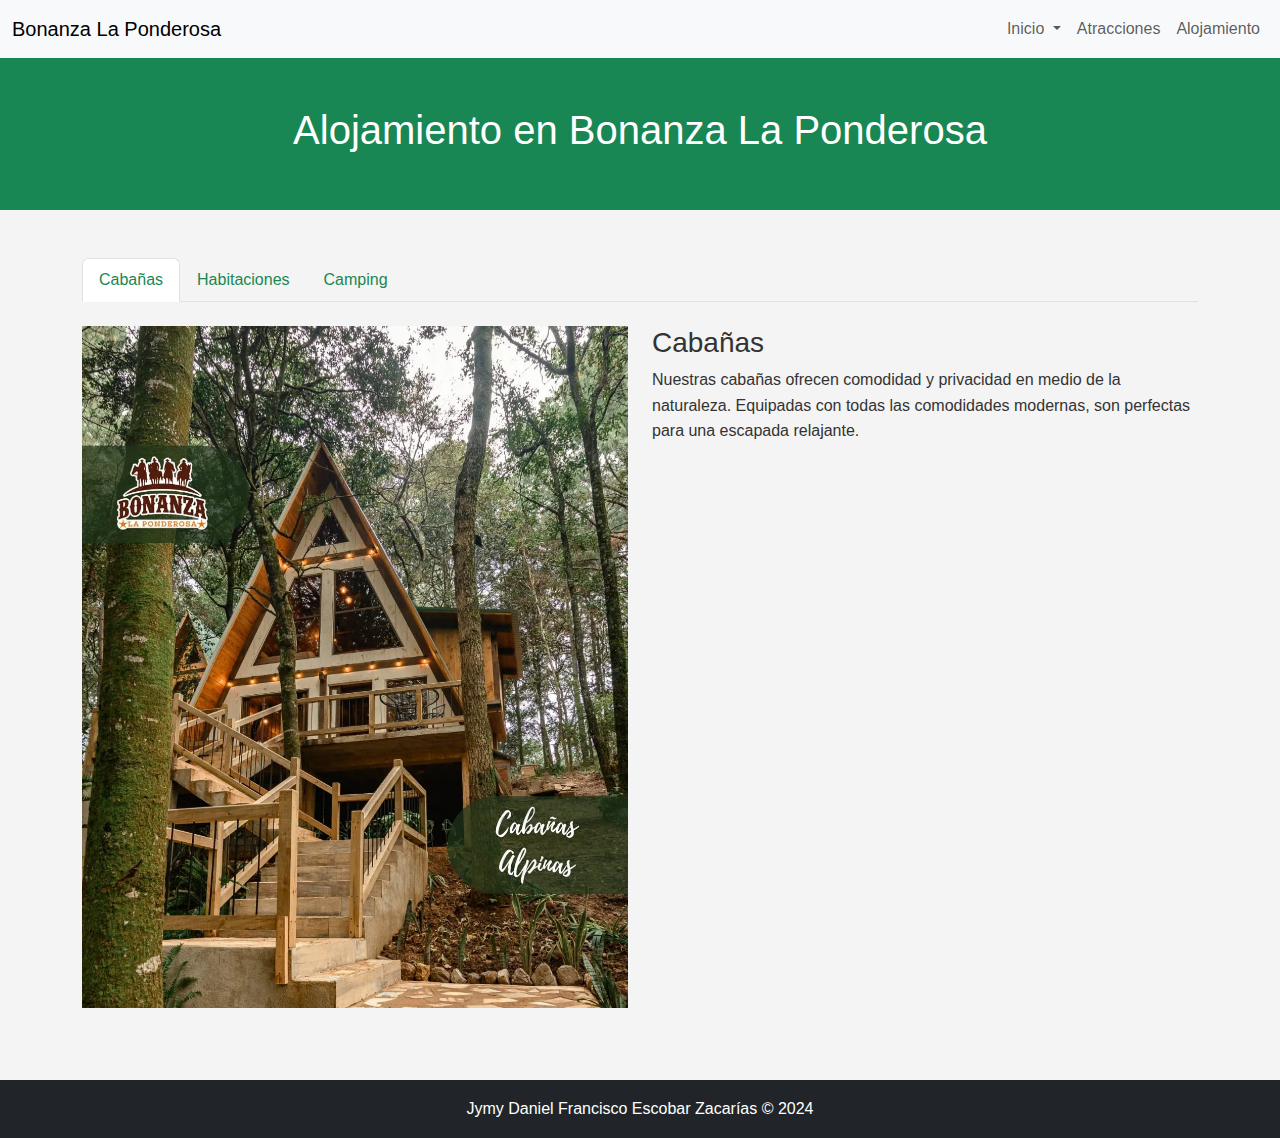
==== alojamiento.html @ 912a3b01 "Se implementan cambios para Hoja de trabajo 3" ====
<!DOCTYPE html>
<html lang="es">

<head>
    <meta charset="UTF-8">
    <meta name="viewport" content="width=device-width, initial-scale=1.0">
    <title>Alojamiento - Bonanza La Ponderosa</title>
    <meta name="description" content="Opciones de alojamiento en Bonanza La Ponderosa.">
    <!-- Bootstrap CSS -->
    <link href="https://cdn.jsdelivr.net/npm/bootstrap@5.3.0-alpha3/dist/css/bootstrap.min.css" rel="stylesheet">
    <link rel="stylesheet" href="style.css">
</head>

<body>

    <!-- Navbar -->
    <nav class="navbar navbar-expand-lg navbar-light bg-light">
        <div class="container-fluid">
            <a class="navbar-brand" href="#">Bonanza La Ponderosa</a>
            <button class="navbar-toggler" type="button" data-bs-toggle="collapse" data-bs-target="#navbarNav"
                aria-controls="navbarNav" aria-expanded="false" aria-label="Toggle navigation">
                <span class="navbar-toggler-icon"></span>
            </button>
            <div class="collapse navbar-collapse" id="navbarNav">
                <ul class="navbar-nav ms-auto">
                    <li class="nav-item dropdown">
                        <a class="nav-link dropdown-toggle" href="./index.html" id="inicioDropdown" role="button">
                            Inicio
                        </a>
                        <ul class="dropdown-menu" aria-labelledby="inicioDropdown">
                            <li><a class="dropdown-item" href="./index.html#Titulo">Titulo</a></li>
                            <li><a class="dropdown-item" href="./index.html#Descripcion">Descripcion</a></li>
                            <li><a class="dropdown-item" href="./index.html#Galeria">Galería</a></li>
                            <li><a class="dropdown-item" href="./index.html#TablaItinerarios">Tabla de itinerarios</a></li>
                            <li><a class="dropdown-item" href="./index.html#ListaActividades">Lista de actividades</a></li>
                            <li><a class="dropdown-item" href="./index.html#Footer">Pie de página</a></li>
                        </ul>
                    </li>
                    <li class="nav-item">
                        <a class="nav-link" href="./atracciones.html">Atracciones</a>
                    </li>
                    <li class="nav-item">
                        <a class="nav-link" href="./alojamiento.html">Alojamiento</a>
                    </li>
                </ul>
            </div>
        </div>
    </nav>

    <!-- Titulo -->
    <section class="text-center p-5 bg-success text-white">
        <h1 class="text-white">Alojamiento en Bonanza La Ponderosa</h1>
    </section>

    <!-- Descripción de Alojamiento -->
    <section class="container mt-5">
        <ul class="nav nav-tabs" id="myTab" role="tablist">
            <li class="nav-item" role="presentation">
                <button class="nav-link active text-success" id="cabanas-tab" data-bs-toggle="tab" data-bs-target="#cabanas"
                    type="button" role="tab" aria-controls="cabanas" aria-selected="true">Cabañas</button>
            </li>
            <li class="nav-item" role="presentation">
                <button class="nav-link text-success" id="habitaciones-tab" data-bs-toggle="tab" data-bs-target="#habitaciones"
                    type="button" role="tab" aria-controls="habitaciones" aria-selected="false">Habitaciones</button>
            </li>
            <li class="nav-item" role="presentation">
                <button class="nav-link text-success" id="camping-tab" data-bs-toggle="tab" data-bs-target="#camping" type="button"
                    role="tab" aria-controls="camping" aria-selected="false">Camping</button>
            </li>
        </ul>
        <div class="tab-content mt-4" id="myTabContent">
            <div class="tab-pane fade show active" id="cabanas" role="tabpanel" aria-labelledby="cabanas-tab">
                <div class="row">
                    <div class="col-md-6 mb-4">
                        <img src="./img/cabania.jpg" class="img-fluid" alt="Cabañas">
                    </div>
                    <div class="col-md-6 mb-4">
                        <h3>Cabañas</h3>
                        <p>Nuestras cabañas ofrecen comodidad y privacidad en medio de la naturaleza. Equipadas con
                            todas las comodidades modernas, son perfectas para una escapada relajante.</p>
                    </div>
                </div>
            </div>
            <div class="tab-pane fade" id="habitaciones" role="tabpanel" aria-labelledby="habitaciones-tab">
                <div class="row">
                    <div class="col-md-6 mb-4">
                        <img src="./img/hospedaje.jpg" class="img-fluid" alt="Habitaciones">
                    </div>
                    <div class="col-md-6 mb-4">
                        <h3>Habitaciones</h3>
                        <p>Nuestras habitaciones son ideales para quienes buscan una estancia cómoda y económica.
                            Disfruta de un ambiente acogedor y de un servicio de calidad.</p>
                    </div>
                </div>
            </div>
            <div class="tab-pane fade" id="camping" role="tabpanel" aria-labelledby="camping-tab">
                <div class="row">
                    <div class="col-md-6 mb-4">
                        <img src="./img/camping.jpg"
                            class="img-fluid" alt="Camping">
                    </div>
                    <div class="col-md-6 mb-4">
                        <h3>Camping</h3>
                        <p>Si prefieres una experiencia al aire libre, nuestra área de camping es perfecta para ti.
                            Conéctate con la naturaleza y disfruta de la tranquilidad del entorno.</p>
                    </div>
                </div>
            </div>
        </div>
    </section>

    <!-- Footer -->
    <footer class="bg-dark text-white text-center py-3 mt-5">
        Jymy Daniel Francisco Escobar Zacarías © 2024
    </footer>

    <!-- Bootstrap JS -->
    <script src="https://cdn.jsdelivr.net/npm/bootstrap@5.3.0-alpha3/dist/js/bootstrap.bundle.min.js"></script>
</body>

</html>
---- style.css ----
/* Estilos generales */
body {
    font-family: 'Arial', sans-serif;
    line-height: 1.6;
    margin: 0;
    padding: 0;
    background-color: #f4f4f4;
    color: #333;
}

h1, h2 {
    color: #2c3e50;
}

a {
    text-decoration: none;
    color: #3498db;
}

a:hover {
    color: #2980b9;
}

/* Sección de Indice */
#Indice {
    background-color: #ecf0f1;
    padding: 20px;
}

#Indice h2 {
    text-align: center;
    margin-bottom: 15px;
}

#Indice ul {
    list-style-type: none;
    padding: 0;
    text-align: center;
}

#Indice ul li {
    display: inline;
    margin-right: 15px;
}

.nav-item.dropdown:hover .dropdown-menu {
    display: block;
    margin-top: 0;
}

/* Sección Titulo */
#Titulo {
    background-color: #3498db;
    padding: 30px 0;    
}

#Titulo h1 {
    color: white;
    text-align: center;
}

/* Sección Descripción */
#Descripcion {
    padding: 20px;
    text-align: center;
    max-width: 800px;
    margin: 0 auto;
}

#Descripcion p {
    font-size: 18px;
    margin-bottom: 20px;
}

#Descripcion iframe {
    width: 100%;
    max-width: 600px;
    height: 400px;
    border: 0;
}

/* Sección Galería */
#Galeria {
    padding: 20px;
    text-align: center;
}

#Galeria img {
    width: 100%;
    max-width: 450px;
    height: 400px;
    margin: 10px;
    border-radius: 5px;
    box-shadow: 0 0 10px rgba(0, 0, 0, 0.1);
    transition: transform 0.3s ease-in-out;
}

#Galeria img:hover {
    background-color: rgba(0, 0, 0, 0.5);
    transform: scale(1.05);
    -webkit-transform: scale(1.05);
    -moz-transform: scale(1.05);
    -ms-transform: scale(1.05);
    -o-transform: scale(1.05);
}


#Carousel img {
    width: 100%;
    height: 700px;
    margin: 10px;
    border-radius: 5px;
    box-shadow: 0 0 10px rgba(0, 0, 0, 0.1);
    transition: transform 0.3s ease-in-out;
}

/* Sección Tabla de Itinerarios */
#TablaItinerarios {
    padding: 20px;
    text-align: center;
}

#TablaItinerarios table {
    width: 100%;
    max-width: 800px;
    margin: 0 auto;
    border-collapse: collapse;
    background-color: white;
}

#TablaItinerarios th, #TablaItinerarios td {
    padding: 10px;
    border: 1px solid #ddd;
    text-align: center;
}

#TablaItinerarios th {
    background-color: #3498db;
    color: white;
}

/* Sección Lista de Actividades */
#ListaActividades {
    padding: 20px;
    height: 550px;
    text-align: center;
}

#ListaActividades ul {
    padding: 0;
    margin: 0;
    display: inline-block;
    text-align: left;
}

#ListaActividades ul li {
    padding: 5px;
    font-size: 18px;
}

/* Footer */
#Footer {
    background-color: #2c3e50;
    color: white;
    text-align: center;
    padding: 15px 0;
    position: fixed;
    width: 100%;
    bottom: 0;
}


#atracciones img {
    height: 400px;
}



/* Pantallas grandes: 1200px o más */
@media (min-width: 1200px) {
    #Galeria {
        padding: 40px;
    }
    #Galeria img {
        max-width: 300px;
        height: 400px;
    }
}

/* Pantallas medianas: de 768px a 1199px */
@media (min-width: 768px) and (max-width: 1199px) {
    #Galeria {
        padding: 30px;
    }
    #Galeria img {
        max-width: 45%;
        height: 400px;
    }
}

/* Pantallas pequeñas: menos de 768px */
@media (max-width: 767px) {
    #Galeria {
        padding: 20px;
    }
    #Galeria img {
        max-width: 90%;
        height: 400px;
    }
}
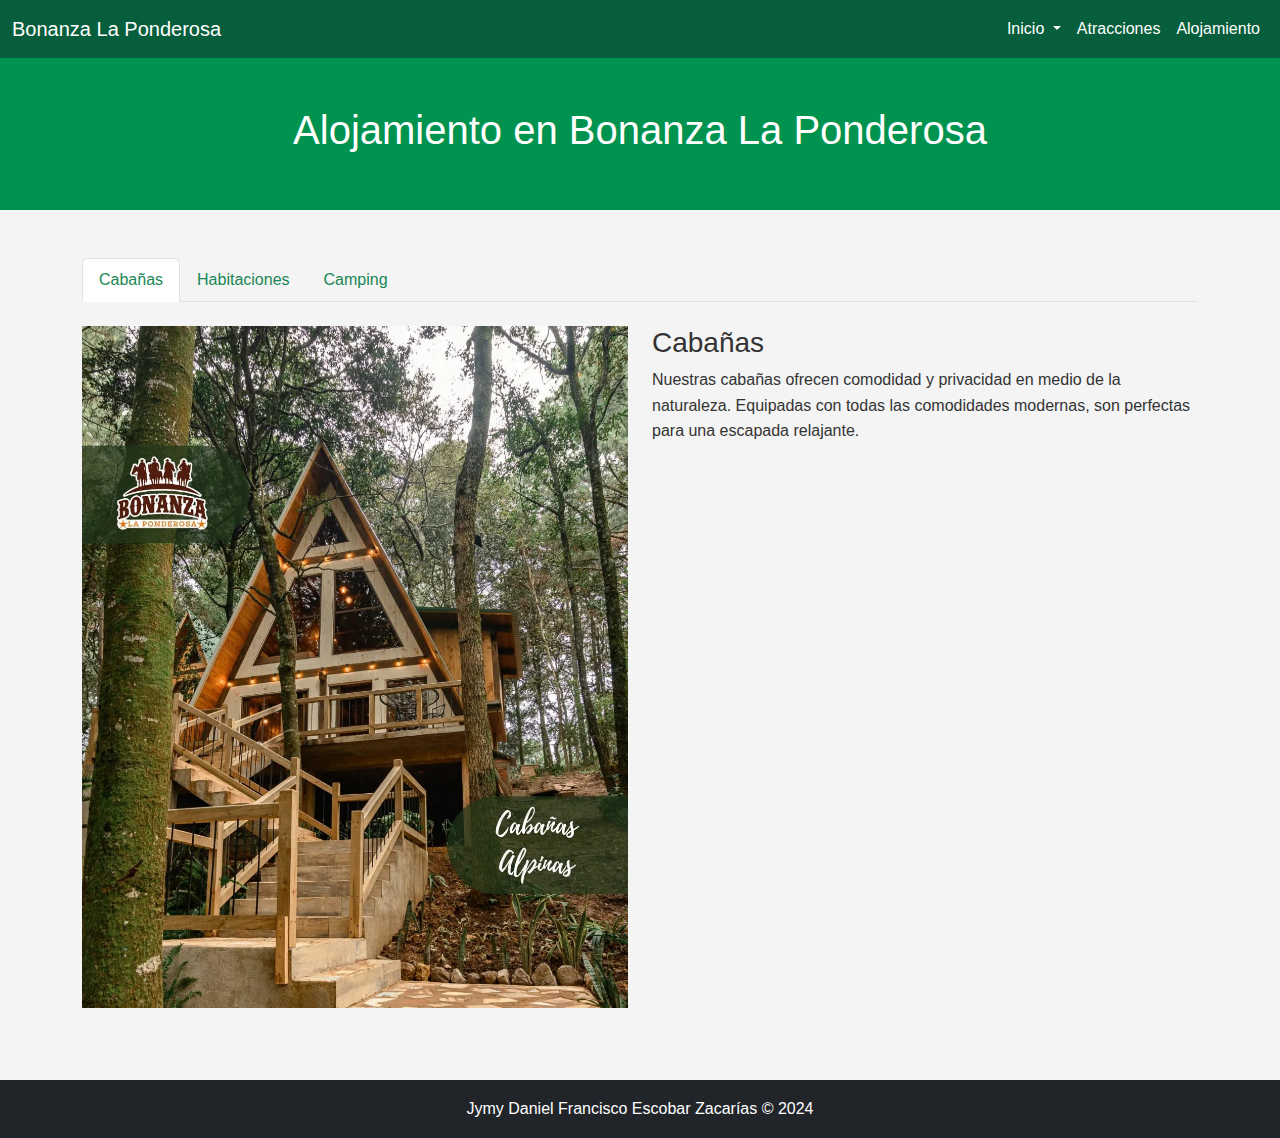
==== commit d04f9127: "Se cambia color" ====
--- a/alojamiento.html
+++ b/alojamiento.html
@@ -14,7 +14,7 @@
 <body>
 
     <!-- Navbar -->
-    <nav class="navbar navbar-expand-lg navbar-light bg-light">
+    <nav class="navbar navbar-expand-lg">
         <div class="container-fluid">
             <a class="navbar-brand" href="#">Bonanza La Ponderosa</a>
             <button class="navbar-toggler" type="button" data-bs-toggle="collapse" data-bs-target="#navbarNav"
@@ -48,7 +48,7 @@
     </nav>
 
     <!-- Titulo -->
-    <section class="text-center p-5 bg-success text-white">
+    <section class="text-center p-5 color1 text-white">
         <h1 class="text-white">Alojamiento en Bonanza La Ponderosa</h1>
     </section>
 
--- a/style.css
+++ b/style.css
@@ -21,6 +21,17 @@
     color: #2980b9;
 }
 
+.navbar{
+    background-color: #075e3c !important;
+} 
+
+.navbar a {
+    color: white !important;
+}
+
+.color1 {
+    background-color: rgb(0 147 79);
+}
 /* Sección de Indice */
 #Indice {
     background-color: #ecf0f1;
@@ -50,7 +61,6 @@
 
 /* Sección Titulo */
 #Titulo {
-    background-color: #3498db;
     padding: 30px 0;    
 }
 
@@ -164,7 +174,6 @@
     color: white;
     text-align: center;
     padding: 15px 0;
-    position: fixed;
     width: 100%;
     bottom: 0;
 }
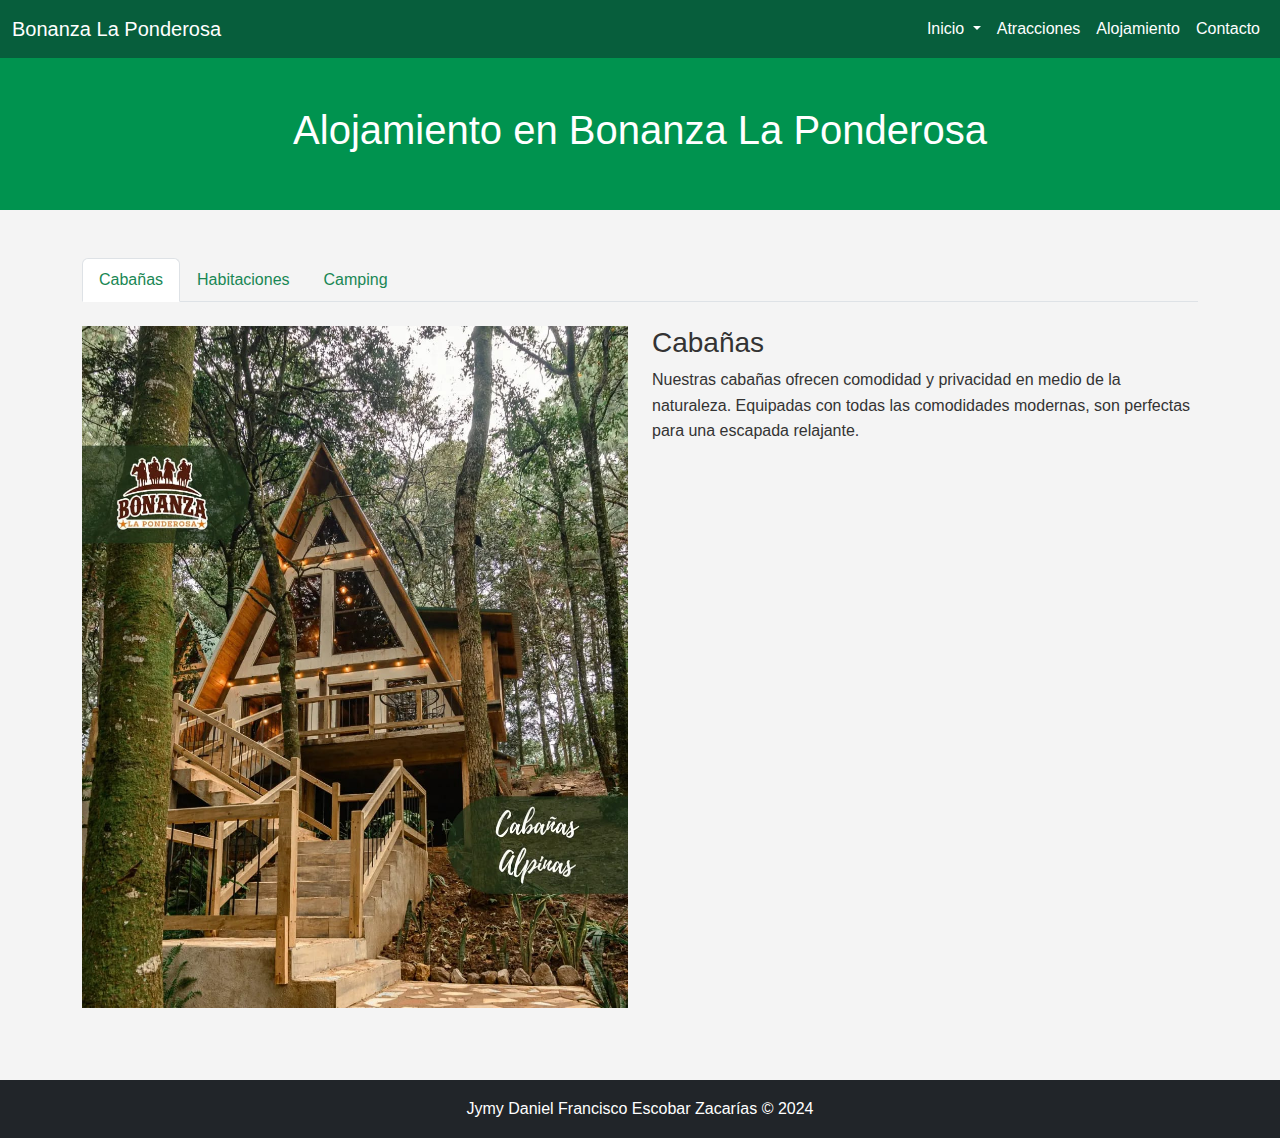
==== commit 94263d96: "Se agregan cambios con js" ====
--- a/alojamiento.html
+++ b/alojamiento.html
@@ -8,15 +8,15 @@
     <meta name="description" content="Opciones de alojamiento en Bonanza La Ponderosa.">
     <!-- Bootstrap CSS -->
     <link href="https://cdn.jsdelivr.net/npm/bootstrap@5.3.0-alpha3/dist/css/bootstrap.min.css" rel="stylesheet">
-    <link rel="stylesheet" href="style.css">
+    <link rel="stylesheet" href="./css/style.css">
 </head>
 
 <body>
 
     <!-- Navbar -->
-    <nav class="navbar navbar-expand-lg">
+    <nav class="navbar sticky-top navbar-expand-lg">
         <div class="container-fluid">
-            <a class="navbar-brand" href="#">Bonanza La Ponderosa</a>
+            <a class="navbar-brand" href="index.html">Bonanza La Ponderosa</a>
             <button class="navbar-toggler" type="button" data-bs-toggle="collapse" data-bs-target="#navbarNav"
                 aria-controls="navbarNav" aria-expanded="false" aria-label="Toggle navigation">
                 <span class="navbar-toggler-icon"></span>
@@ -27,11 +27,12 @@
                         <a class="nav-link dropdown-toggle" href="./index.html" id="inicioDropdown" role="button">
                             Inicio
                         </a>
-                        <ul class="dropdown-menu" aria-labelledby="inicioDropdown">
+                        <ul id="menuInicio" class="dropdown-menu" aria-labelledby="inicioDropdown">
                             <li><a class="dropdown-item" href="./index.html#Titulo">Titulo</a></li>
                             <li><a class="dropdown-item" href="./index.html#Descripcion">Descripcion</a></li>
                             <li><a class="dropdown-item" href="./index.html#Galeria">Galería</a></li>
                             <li><a class="dropdown-item" href="./index.html#TablaItinerarios">Tabla de itinerarios</a></li>
+                            <li><a class="dropdown-item" href="./index.html#Comentarios">Comentarios</a></li>
                             <li><a class="dropdown-item" href="./index.html#ListaActividades">Lista de actividades</a></li>
                             <li><a class="dropdown-item" href="./index.html#Footer">Pie de página</a></li>
                         </ul>
@@ -41,6 +42,9 @@
                     </li>
                     <li class="nav-item">
                         <a class="nav-link" href="./alojamiento.html">Alojamiento</a>
+                    </li>
+                    <li class="nav-item">
+                        <a class="nav-link" href="./contacto.html">Contacto</a>
                     </li>
                 </ul>
             </div>
--- a/css/style.css
+++ b/css/style.css
@@ -0,0 +1,229 @@
+/* Estilos generales */
+body {
+    font-family: 'Arial', sans-serif;
+    line-height: 1.6;
+    margin: 0;
+    padding: 0;
+    background-color: #f4f4f4;
+    color: #333;
+}
+
+h1, h2 {
+    color: #2c3e50;
+}
+
+a {
+    text-decoration: none;
+    color: #3498db;
+}
+
+a:hover {
+    color: #2980b9;
+}
+
+.navbar{
+    background-color: #075e3c !important;
+} 
+
+.navbar a {
+    color: white !important;
+}
+
+#menuInicio a {
+    color: black !important;
+}
+
+
+.color1 {
+    background-color: rgb(0 147 79);
+}
+/* Sección de Indice */
+#Indice {
+    background-color: #ecf0f1;
+    padding: 20px;
+}
+
+#Indice h2 {
+    text-align: center;
+    margin-bottom: 15px;
+}
+
+#Indice ul {
+    list-style-type: none;
+    padding: 0;
+    text-align: center;
+}
+
+#Indice ul li {
+    display: inline;
+    margin-right: 15px;
+}
+
+.nav-item.dropdown:hover .dropdown-menu {
+    display: block;
+    margin-top: 0;
+}
+
+/* Sección Titulo */
+#Titulo {
+    padding: 30px 0;
+}
+
+#Titulo h1 {
+    color: white;
+    text-align: center;
+}
+
+/* Sección Descripción */
+#Descripcion {
+    padding: 20px;
+    text-align: center;
+    max-width: 800px;
+    margin: 0 auto;
+}
+
+#Descripcion p {
+    font-size: 18px;
+    margin-bottom: 20px;
+}
+
+#Descripcion iframe {
+    width: 100%;
+    max-width: 600px;
+    height: 400px;
+    border: 0;
+}
+
+/* Sección Galería */
+#Galeria {
+    padding: 20px;
+    text-align: center;
+}
+
+#Galeria img {
+    width: 100%;
+    max-width: 450px;
+    height: 400px;
+    margin: 10px;
+    border-radius: 5px;
+    box-shadow: 0 0 10px rgba(0, 0, 0, 0.1);
+    transition: transform 0.3s ease-in-out;
+}
+
+#Galeria img:hover {
+    background-color: rgba(0, 0, 0, 0.5);
+    transform: scale(1.05);
+    -webkit-transform: scale(1.05);
+    -moz-transform: scale(1.05);
+    -ms-transform: scale(1.05);
+    -o-transform: scale(1.05);
+}
+
+
+#Carousel img {
+    width: 100%;
+    height: 700px;
+    margin: 10px;
+    border-radius: 5px;
+    box-shadow: 0 0 10px rgba(0, 0, 0, 0.1);
+    transition: transform 0.3s ease-in-out;
+}
+
+/* Sección Tabla de Itinerarios */
+#TablaItinerarios {
+    padding: 20px;
+    text-align: center;
+}
+
+#TablaItinerarios table {
+    width: 100%;
+    max-width: 800px;
+    margin: 0 auto;
+    border-collapse: collapse;
+    background-color: white;
+}
+
+#TablaItinerarios th, #TablaItinerarios td {
+    padding: 10px;
+    border: 1px solid #ddd;
+    text-align: center;
+}
+
+#TablaItinerarios th {
+    background-color: #3498db;
+    color: white;
+}
+
+
+.card-color-blue{
+    background-color: #3498db;
+}
+
+/* Sección Lista de Actividades */
+#ListaActividades {
+    padding: 20px;
+    height: 550px;
+    text-align: center;
+}
+
+#ListaActividades ul {
+    padding: 0;
+    margin: 0;
+    display: inline-block;
+    text-align: left;
+}
+
+#ListaActividades ul li {
+    padding: 5px;
+    font-size: 18px;
+}
+
+/* Footer */
+#Footer {
+    background-color: #2c3e50;
+    color: white;
+    text-align: center;
+    padding: 15px 0;
+    width: 100%;
+    bottom: 0;
+}
+
+
+#atracciones img {
+    height: 400px;
+}
+
+
+
+/* Pantallas grandes: 1200px o más */
+@media (min-width: 1200px) {
+    #Galeria {
+        padding: 40px;
+    }
+    #Galeria img {
+        max-width: 300px;
+        height: 400px;
+    }
+}
+
+/* Pantallas medianas: de 768px a 1199px */
+@media (min-width: 768px) and (max-width: 1199px) {
+    #Galeria {
+        padding: 30px;
+    }
+    #Galeria img {
+        max-width: 45%;
+        height: 400px;
+    }
+}
+
+/* Pantallas pequeñas: menos de 768px */
+@media (max-width: 767px) {
+    #Galeria {
+        padding: 20px;
+    }
+    #Galeria img {
+        max-width: 90%;
+        height: 400px;
+    }
+}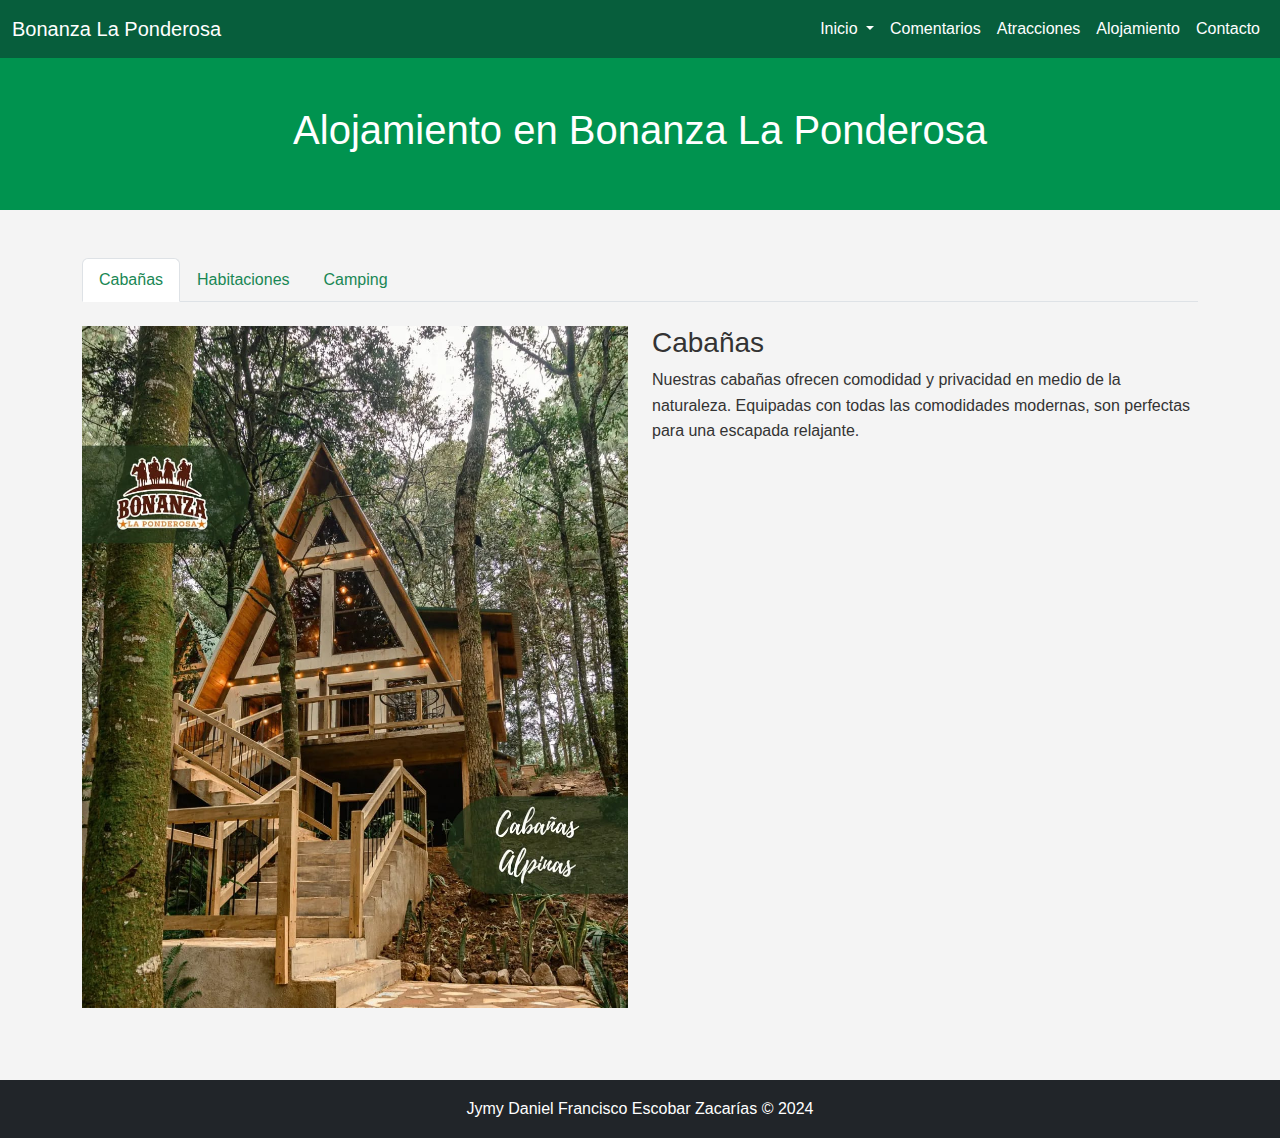
==== commit 227cd9ba: "Se agrega cambios para comentarios y formulario de contactanos" ====
--- a/alojamiento.html
+++ b/alojamiento.html
@@ -36,6 +36,9 @@
                             <li><a class="dropdown-item" href="./index.html#ListaActividades">Lista de actividades</a></li>
                             <li><a class="dropdown-item" href="./index.html#Footer">Pie de página</a></li>
                         </ul>
+                    </li>
+                    <li class="nav-item">
+                        <a class="nav-link" href="./index.html#Comentarios">Comentarios</a>
                     </li>
                     <li class="nav-item">
                         <a class="nav-link" href="./atracciones.html">Atracciones</a>
